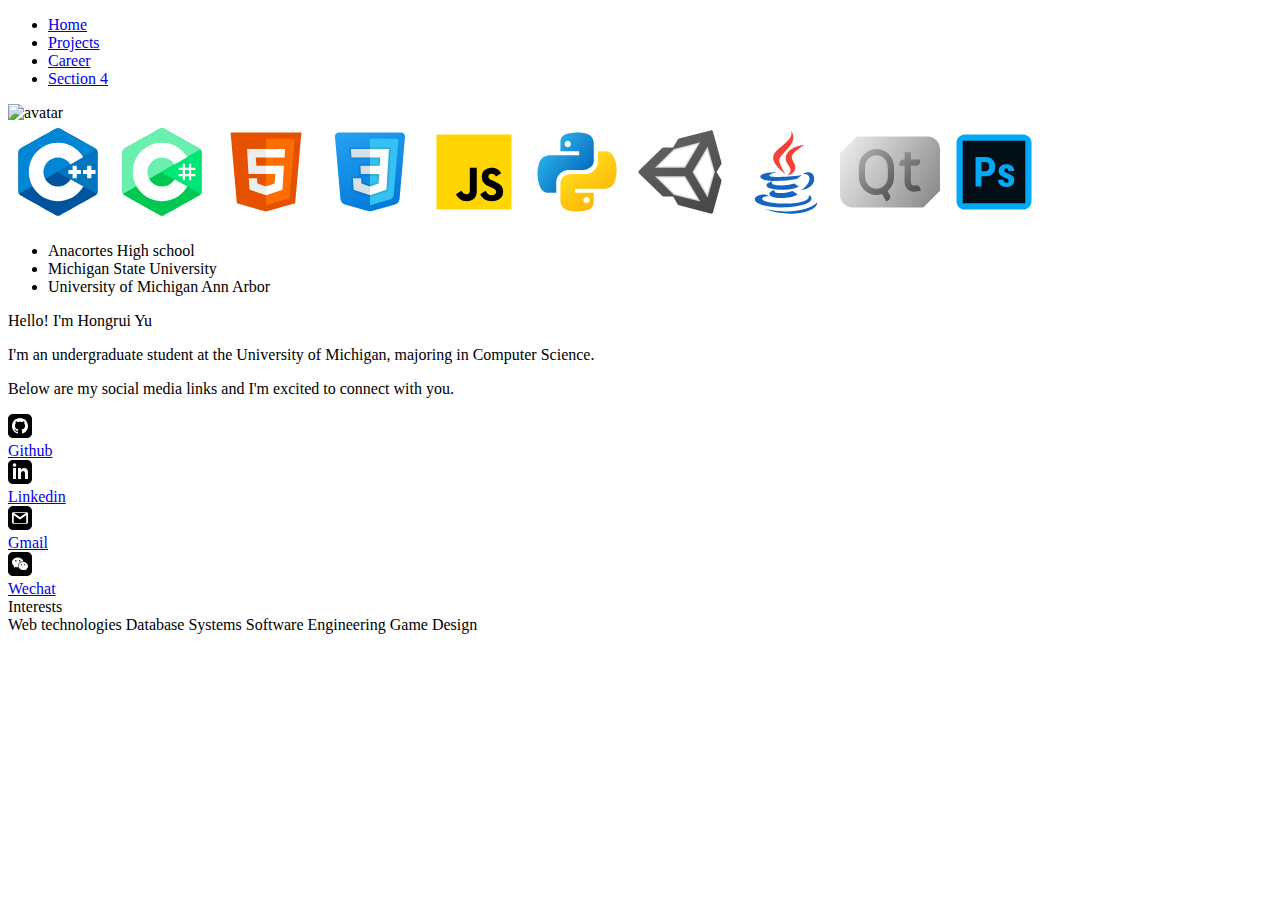
==== index.html @ d1433aac "Add files via upload" ====
<!DOCTYPE html>

<html lang="en">

<head>
    <meta charset="UTF-8">
    <meta name="viewport"
        content="width=device-width, initial-scale=1.0, maximum-scale=1.0, minimum-scale=1.0, user-scalable=no">
    <title>Hongrui Yu</title>
    <link rel="stylesheet" href="./resource/css/style.css">
    <script src="./resource/javascript/script.js"></script>
</head>

<body>
    <div class="background-container">

        <nav id="navbar">
            <ul>
                <li><a href="#">Home</a></li>
                <li><a href="project.html">Projects</a></li>
                <li><a href="career.html">Career</a></li>
                <li><a href="#section4">Section 4</a></li>
            </ul>
        </nav>

        <div class="content">

            <div class="side_part">

                <div><img id="avatar" src="./resource/img/avatorjpg.jpg" alt="avatar"></div>

                <div class="side_text" id="tags">
                    <span class="tag">
                        <svg xmlns="http://www.w3.org/2000/svg" x="0px" y="0px" width="100" height="100"
                            viewBox="0 0 48 48">
                            <path fill="#00549d" fill-rule="evenodd"
                                d="M22.903,3.286c0.679-0.381,1.515-0.381,2.193,0 c3.355,1.883,13.451,7.551,16.807,9.434C42.582,13.1,43,13.804,43,14.566c0,3.766,0,15.101,0,18.867 c0,0.762-0.418,1.466-1.097,1.847c-3.355,1.883-13.451,7.551-16.807,9.434c-0.679,0.381-1.515,0.381-2.193,0 c-3.355-1.883-13.451-7.551-16.807-9.434C5.418,34.899,5,34.196,5,33.434c0-3.766,0-15.101,0-18.867 c0-0.762,0.418-1.466,1.097-1.847C9.451,10.837,19.549,5.169,22.903,3.286z"
                                clip-rule="evenodd"></path>
                            <path fill="#0086d4" fill-rule="evenodd"
                                d="M5.304,34.404C5.038,34.048,5,33.71,5,33.255 c0-3.744,0-15.014,0-18.759c0-0.758,0.417-1.458,1.094-1.836c3.343-1.872,13.405-7.507,16.748-9.38 c0.677-0.379,1.594-0.371,2.271,0.008c3.343,1.872,13.371,7.459,16.714,9.331c0.27,0.152,0.476,0.335,0.66,0.576L5.304,34.404z"
                                clip-rule="evenodd"></path>
                            <path fill="#fff" fill-rule="evenodd"
                                d="M24,10c7.727,0,14,6.273,14,14s-6.273,14-14,14 s-14-6.273-14-14S16.273,10,24,10z M24,17c3.863,0,7,3.136,7,7c0,3.863-3.137,7-7,7s-7-3.137-7-7C17,20.136,20.136,17,24,17z"
                                clip-rule="evenodd"></path>
                            <path fill="#0075c0" fill-rule="evenodd"
                                d="M42.485,13.205c0.516,0.483,0.506,1.211,0.506,1.784 c0,3.795-0.032,14.589,0.009,18.384c0.004,0.396-0.127,0.813-0.323,1.127L23.593,24L42.485,13.205z"
                                clip-rule="evenodd"></path>
                            <path fill="#fff" fill-rule="evenodd" d="M31 21H33V27H31zM38 21H40V27H38z"
                                clip-rule="evenodd"></path>
                            <path fill="#fff" fill-rule="evenodd" d="M29 23H35V25H29zM36 23H42V25H36z"
                                clip-rule="evenodd"></path>
                        </svg>
                    </span>
                    <span class="tag">
                        <svg xmlns="http://www.w3.org/2000/svg" x="0px" y="0px" width="100" height="100"
                            viewBox="0 0 48 48">
                            <path fill="#00c853"
                                d="M22.903,3.286c0.679-0.381,1.515-0.381,2.193,0c3.355,1.883,13.451,7.551,16.807,9.434 C42.582,13.1,43,13.804,43,14.566c0,3.766,0,15.101,0,18.867c0,0.762-0.418,1.466-1.097,1.847 c-3.355,1.883-13.451,7.551-16.807,9.434c-0.679,0.381-1.515,0.381-2.193,0c-3.355-1.883-13.451-7.551-16.807-9.434 C5.418,34.899,5,34.196,5,33.434c0-3.766,0-15.101,0-18.867c0-0.762,0.418-1.466,1.097-1.847 C9.451,10.837,19.549,5.169,22.903,3.286z">
                            </path>
                            <path fill="#69f0ae"
                                d="M5.304,34.404C5.038,34.048,5,33.71,5,33.255c0-3.744,0-15.014,0-18.759 c0-0.758,0.417-1.458,1.094-1.836c3.343-1.872,13.405-7.507,16.748-9.38c0.677-0.379,1.594-0.371,2.271,0.008 c3.343,1.872,13.371,7.459,16.714,9.331c0.27,0.152,0.476,0.335,0.66,0.576L5.304,34.404z">
                            </path>
                            <path fill="#fff"
                                d="M24,10c-7.73,0-14,6.27-14,14s6.27,14,14,14s14-6.27,14-14S31.73,10,24,10z M24,31 c-3.86,0-7-3.14-7-7s3.14-7,7-7s7,3.14,7,7S27.86,31,24,31z">
                            </path>
                            <path fill="#00e676"
                                d="M42.485,13.205c0.516,0.483,0.506,1.211,0.506,1.784c0,3.795-0.032,14.589,0.009,18.384 c0.004,0.396-0.127,0.813-0.323,1.127L23.593,24L42.485,13.205z">
                            </path>
                            <path fill="#fff" d="M34 20H35V28H34zM37 20H38V28H37z"></path>
                            <path fill="#fff" d="M32 25H40V26H32zM32 22H40V23H32z"></path>
                        </svg>
                    </span>
                    <span class="tag">
                        <svg xmlns="http://www.w3.org/2000/svg" x="0px" y="0px" width="100" height="100"
                            viewBox="0 0 48 48">
                            <path fill="#E65100" d="M41,5H7l3,34l14,4l14-4L41,5L41,5z"></path>
                            <path fill="#FF6D00" d="M24 8L24 39.9 35.2 36.7 37.7 8z"></path>
                            <path fill="#FFF"
                                d="M24,25v-4h8.6l-0.7,11.5L24,35.1v-4.2l4.1-1.4l0.3-4.5H24z M32.9,17l0.3-4H24v4H32.9z">
                            </path>
                            <path fill="#EEE"
                                d="M24,30.9v4.2l-7.9-2.6L15.7,27h4l0.2,2.5L24,30.9z M19.1,17H24v-4h-9.1l0.7,12H24v-4h-4.6L19.1,17z">
                            </path>
                        </svg>
                    </span>
                    <span class="tag">
                        <svg xmlns="http://www.w3.org/2000/svg" x="0px" y="0px" width="100" height="100"
                            viewBox="0 0 48 48">
                            <linearGradient id="TQDriqswrKwPOniLrPT12a_7gdY5qNXaKC0_gr1" x1="16.33" x2="32.293"
                                y1="-2.748" y2="41.109" gradientUnits="userSpaceOnUse">
                                <stop offset="0" stop-color="#2aa4f4"></stop>
                                <stop offset="1" stop-color="#007ad9"></stop>
                            </linearGradient>
                            <path fill="url(#TQDriqswrKwPOniLrPT12a_7gdY5qNXaKC0_gr1)"
                                d="M7.192,7.176l2.627,29.77c0.109,1.237,0.97,2.28,2.164,2.621l10.643,3.041	c0.898,0.257,1.849,0.257,2.747,0l10.643-3.041c1.194-0.341,2.055-1.383,2.164-2.621l2.627-29.77C40.911,6.006,39.99,5,38.816,5	H9.184C8.01,5,7.089,6.006,7.192,7.176z">
                            </path>
                            <path fill="#35c1f1"
                                d="M24,8v31.9l9.876-2.822c0.797-0.228,1.371-0.924,1.443-1.749l2.286-26.242	C37.656,8.502,37.196,8,36.609,8H24z">
                            </path>
                            <path fill="#fff"
                                d="M33.1,13H24v4h4.9l-0.3,4H24v4h4.4l-0.3,4.5L24,30.9v4.2l7.9-2.6L32.6,21l0,0L33.1,13z">
                            </path>
                            <path fill="#d6e0e9"
                                d="M24,13v4h-8.9l-0.3-4H24z M19.4,21l0.2,4H24v-4H19.4z M19.8,27h-4l0.3,5.5l7.9,2.6v-4.2l-4.1-1.4	L19.8,27z">
                            </path>
                            <path
                                d="M33.1,13l-0.5,8l-0.7,11.5L24,35.1l-7.9-2.6L15.8,27h4l0.1,2.5l4.1,1.4l4.1-1.4l0.3-4.5H24h-4.4l-0.2-4H24h4.6l0.3-4H24 h-8.9l-0.3-4H24H33.1 M34.164,12H33.1H24h-9.2h-1.078l0.081,1.075l0.3,4L14.172,18H15.1H24h3.822l-0.15,2H24h-4.6h-1.051 l0.052,1.05l0.2,4L18.649,26H15.8h-1.056l0.058,1.054l0.3,5.5l0.037,0.682l0.649,0.214l7.9,2.6L24,36.153l0.313-0.103l7.9-2.6 l0.644-0.212l0.041-0.677l0.7-11.5l0.5-7.998L34.164,12L34.164,12z M20.761,26H24h3.331l-0.185,2.769L24,29.843l-3.128-1.068 l-0.073-1.815L20.761,26L20.761,26z"
                                opacity=".05"></path>
                            <path
                                d="M33.1,13l-0.5,8l-0.7,11.5L24,35.1l-7.9-2.6L15.8,27h4l0.1,2.5l4.1,1.4l4.1-1.4l0.3-4.5H24h-4.4l-0.2-4H24h4.6l0.3-4H24 h-8.9l-0.3-4H24H33.1 M33.632,12.5H33.1H24h-9.2h-0.539l0.04,0.537l0.3,4l0.035,0.463H15.1H24h4.361l-0.225,3H24h-4.6h-0.526 l0.026,0.525l0.2,4l0.024,0.475H19.6H24h3.866l-0.242,3.634L24,30.372l-3.614-1.234L20.3,26.98L20.28,26.5H19.8h-4h-0.528 l0.029,0.527l0.3,5.5l0.019,0.341l0.324,0.107l7.9,2.6L24,35.626l0.156-0.051l7.9-2.6l0.322-0.106l0.021-0.339l0.7-11.5l0.5-7.999 L33.632,12.5L33.632,12.5z"
                                opacity=".07"></path>
                        </svg>
                    </span>
                    <span class="tag">
                        <svg xmlns="http://www.w3.org/2000/svg" x="0px" y="0px" width="100" height="100"
                            viewBox="0 0 48 48">
                            <path fill="#ffd600" d="M6,42V6h36v36H6z"></path>
                            <path fill="#000001"
                                d="M29.538 32.947c.692 1.124 1.444 2.201 3.037 2.201 1.338 0 2.04-.665 2.04-1.585 0-1.101-.726-1.492-2.198-2.133l-.807-.344c-2.329-.988-3.878-2.226-3.878-4.841 0-2.41 1.845-4.244 4.728-4.244 2.053 0 3.528.711 4.592 2.573l-2.514 1.607c-.553-.988-1.151-1.377-2.078-1.377-.946 0-1.545.597-1.545 1.377 0 .964.6 1.354 1.985 1.951l.807.344C36.452 29.645 38 30.839 38 33.523 38 36.415 35.716 38 32.65 38c-2.999 0-4.702-1.505-5.65-3.368L29.538 32.947zM17.952 33.029c.506.906 1.275 1.603 2.381 1.603 1.058 0 1.667-.418 1.667-2.043V22h3.333v11.101c0 3.367-1.953 4.899-4.805 4.899-2.577 0-4.437-1.746-5.195-3.368L17.952 33.029z">
                            </path>
                        </svg>
                    </span>
                    <span class="tag">
                        <svg xmlns="http://www.w3.org/2000/svg" x="0px" y="0px" width="100" height="100"
                            viewBox="0 0 48 48">
                            <linearGradient id="goqfu1ZNmEnUrQDJEQ1bUa_l75OEUJkPAk4_gr1" x1="10.458" x2="26.314"
                                y1="12.972" y2="26.277" gradientUnits="userSpaceOnUse">
                                <stop offset="0" stop-color="#26abe7"></stop>
                                <stop offset="1" stop-color="#086dbf"></stop>
                            </linearGradient>
                            <path fill="url(#goqfu1ZNmEnUrQDJEQ1bUa_l75OEUJkPAk4_gr1)"
                                d="M24.047,5c-1.555,0.005-2.633,0.142-3.936,0.367c-3.848,0.67-4.549,2.077-4.549,4.67V14h9v2 H15.22h-4.35c-2.636,0-4.943,1.242-5.674,4.219c-0.826,3.417-0.863,5.557,0,9.125C5.851,32.005,7.294,34,9.931,34h3.632v-5.104 c0-2.966,2.686-5.896,5.764-5.896h7.236c2.523,0,5-1.862,5-4.377v-8.586c0-2.439-1.759-4.263-4.218-4.672 C27.406,5.359,25.589,4.994,24.047,5z M19.063,9c0.821,0,1.5,0.677,1.5,1.502c0,0.833-0.679,1.498-1.5,1.498 c-0.837,0-1.5-0.664-1.5-1.498C17.563,9.68,18.226,9,19.063,9z">
                            </path>
                            <linearGradient id="goqfu1ZNmEnUrQDJEQ1bUb_l75OEUJkPAk4_gr2" x1="35.334" x2="23.517"
                                y1="37.911" y2="21.034" gradientUnits="userSpaceOnUse">
                                <stop offset="0" stop-color="#feb705"></stop>
                                <stop offset="1" stop-color="#ffda1c"></stop>
                            </linearGradient>
                            <path fill="url(#goqfu1ZNmEnUrQDJEQ1bUb_l75OEUJkPAk4_gr2)"
                                d="M23.078,43c1.555-0.005,2.633-0.142,3.936-0.367c3.848-0.67,4.549-2.077,4.549-4.67V34h-9v-2 h9.343h4.35c2.636,0,4.943-1.242,5.674-4.219c0.826-3.417,0.863-5.557,0-9.125C41.274,15.995,39.831,14,37.194,14h-3.632v5.104 c0,2.966-2.686,5.896-5.764,5.896h-7.236c-2.523,0-5,1.862-5,4.377v8.586c0,2.439,1.759,4.263,4.218,4.672 C19.719,42.641,21.536,43.006,23.078,43z M28.063,39c-0.821,0-1.5-0.677-1.5-1.502c0-0.833,0.679-1.498,1.5-1.498 c0.837,0,1.5,0.664,1.5,1.498C29.563,38.32,28.899,39,28.063,39z">
                            </path>
                        </svg>
                    </span>
                    <span class="tag">
                        <svg xmlns="http://www.w3.org/2000/svg" x="0px" y="0px" width="100" height="100"
                            viewBox="0 0 48 48">
                            <polygon fill="#fff" points="33.78,8.995 19.872,12.482 9.76,22.502 25.768,22.502"></polygon>
                            <polygon fill="#fff" points="9.793,25.503 19.873,35.446 33.82,38.933 25.804,25.503">
                            </polygon>
                            <polygon fill="#fff" points="36.433,10.528 28.447,24.001 36.433,37.434 40.294,24.001">
                            </polygon>
                            <polygon fill="none" stroke="#000" stroke-miterlimit="10"
                                points="20.126,12.934 32.738,9.771 25.483,22.002 10.975,22.002" opacity=".07"></polygon>
                            <polygon fill="none" stroke="#1d1d1b" stroke-width="2"
                                points="20.126,12.934 32.738,9.771 25.483,22.002 10.975,22.002" opacity=".05"></polygon>
                            <polygon fill="none" stroke="#000"
                                points="20.126,12.934 32.738,9.771 25.483,22.002 10.975,22.002" opacity=".07"></polygon>
                            <polygon fill="none" stroke="#000" stroke-miterlimit="10"
                                points="36.272,36.185 29.029,24.001 36.272,11.78 39.774,24.001" opacity=".07"></polygon>
                            <polygon fill="none" stroke="#000" stroke-miterlimit="10"
                                points="20.126,34.994 11.012,26.003 25.52,26.003 32.775,38.156" opacity=".07"></polygon>
                            <polygon fill="none" stroke="#1d1d1b" stroke-width="2"
                                points="36.272,36.185 29.029,24.001 36.272,11.78 39.774,24.001" opacity=".05"></polygon>
                            <polygon fill="none" stroke="#000"
                                points="36.272,36.185 29.029,24.001 36.272,11.78 39.774,24.001" opacity=".07"></polygon>
                            <g>
                                <polygon fill="none" stroke="#1d1d1b" stroke-width="2"
                                    points="20.126,34.994 11.012,26.003 25.52,26.003 32.775,38.156" opacity=".05">
                                </polygon>
                                <polygon fill="none" stroke="#000"
                                    points="20.126,34.994 11.012,26.003 25.52,26.003 32.775,38.156" opacity=".07">
                                </polygon>
                            </g>
                            <linearGradient id="_SHrDBwHedFQ~y1bkV39Ka_IPzemd2v4Ubj_gr1" x1="16.008" x2="39.945"
                                y1="6.199" y2="45.892" gradientUnits="userSpaceOnUse">
                                <stop offset="0" stop-color="#636363"></stop>
                                <stop offset="1" stop-color="#444"></stop>
                            </linearGradient>
                            <path fill="url(#_SHrDBwHedFQ~y1bkV39Ka_IPzemd2v4Ubj_gr1)"
                                d="M36.272,36.185l-7.243-12.184l7.243-12.221l3.502,12.221L36.272,36.185z M20.126,34.994 l-9.115-8.991H25.52l7.254,12.153L20.126,34.994z M20.126,12.934l12.611-3.162l-7.254,12.231H10.975L20.126,12.934z M37.687,4.033 L22.579,7.955c-0.26,0.068-0.483,0.236-0.619,0.469l-2.243,3.841l-4.533-0.034c-0.266-0.002-0.521,0.101-0.712,0.286L3.39,23.275 c-0.409,0.398-0.409,1.055,0.001,1.452l11.081,10.724c0.19,0.184,0.446,0.286,0.711,0.284l4.534-0.034l2.244,3.842 c0.135,0.232,0.357,0.4,0.617,0.468l15.108,3.956c0.536,0.14,1.085-0.177,1.231-0.711l4.047-14.789 c0.074-0.269,0.033-0.557-0.113-0.795l-2.249-3.667l2.249-3.674c0.146-0.238,0.187-0.526,0.113-0.795L38.916,4.744 C38.77,4.211,38.222,3.894,37.687,4.033z">
                            </path>
                        </svg>
                    </span>
                    <span class="tag">
                        <svg xmlns="http://www.w3.org/2000/svg" x="0px" y="0px" width="100" height="100"
                            viewBox="0 0 48 48">
                            <path fill="#F44336"
                                d="M23.65,24.898c-0.998-1.609-1.722-2.943-2.725-5.455C19.229,15.2,31.24,11.366,26.37,3.999c2.111,5.089-7.577,8.235-8.477,12.473C17.07,20.37,23.645,24.898,23.65,24.898z">
                            </path>
                            <path fill="#F44336"
                                d="M23.878,17.27c-0.192,2.516,2.229,3.857,2.299,5.695c0.056,1.496-1.447,2.743-1.447,2.743s2.728-0.536,3.579-2.818c0.945-2.534-1.834-4.269-1.548-6.298c0.267-1.938,6.031-5.543,6.031-5.543S24.311,11.611,23.878,17.27z">
                            </path>
                            <g>
                                <path fill="#1565C0"
                                    d="M32.084 25.055c1.754-.394 3.233.723 3.233 2.01 0 2.901-4.021 5.643-4.021 5.643s6.225-.742 6.225-5.505C37.521 24.053 34.464 23.266 32.084 25.055zM29.129 27.395c0 0 1.941-1.383 2.458-1.902-4.763 1.011-15.638 1.147-15.638.269 0-.809 3.507-1.638 3.507-1.638s-7.773-.112-7.773 2.181C11.683 28.695 21.858 28.866 29.129 27.395z">
                                </path>
                                <path fill="#1565C0"
                                    d="M27.935,29.571c-4.509,1.499-12.814,1.02-10.354-0.993c-1.198,0-2.974,0.963-2.974,1.889c0,1.857,8.982,3.291,15.63,0.572L27.935,29.571z">
                                </path>
                                <path fill="#1565C0"
                                    d="M18.686,32.739c-1.636,0-2.695,1.054-2.695,1.822c0,2.391,9.76,2.632,13.627,0.205l-2.458-1.632C24.271,34.404,17.014,34.579,18.686,32.739z">
                                </path>
                                <path fill="#1565C0"
                                    d="M36.281,36.632c0-0.936-1.055-1.377-1.433-1.588c2.228,5.373-22.317,4.956-22.317,1.784c0-0.721,1.807-1.427,3.477-1.093l-1.42-0.839C11.26,34.374,9,35.837,9,37.017C9,42.52,36.281,42.255,36.281,36.632z">
                                </path>
                                <path fill="#1565C0"
                                    d="M39,38.604c-4.146,4.095-14.659,5.587-25.231,3.057C24.341,46.164,38.95,43.628,39,38.604z">
                                </path>
                            </g>
                        </svg>
                    </span>
                    <span class="tag">
                        <svg xmlns="http://www.w3.org/2000/svg" x="0px" y="0px" width="100" height="100"
                            viewBox="0 0 48 48">
                            <linearGradient id="nr9U1wY2imbQ208vpwIgfa_tNxofVIppxae_gr1" x1="-7.795" x2="72.986"
                                y1="5.643" y2="52.282" gradientUnits="userSpaceOnUse">
                                <stop offset="0" stop-color="#262626" stop-opacity="0"></stop>
                                <stop offset="1" stop-color="#262626" stop-opacity=".8"></stop>
                            </linearGradient>
                            <path fill="url(#nr9U1wY2imbQ208vpwIgfa_tNxofVIppxae_gr1)"
                                d="M40,41H6c-3.314,0-6-2.686-6-6V15l8-8h34c3.314,0,6,2.686,6,6v20L40,41z"></path>
                            <linearGradient id="nr9U1wY2imbQ208vpwIgfb_tNxofVIppxae_gr2" x1="18.724" x2="46.237"
                                y1="8.385" y2="35.898" gradientUnits="userSpaceOnUse">
                                <stop offset="0" stop-color="#262626" stop-opacity="0"></stop>
                                <stop offset="1" stop-color="#262626" stop-opacity=".8"></stop>
                            </linearGradient>
                            <path fill="url(#nr9U1wY2imbQ208vpwIgfb_tNxofVIppxae_gr2)"
                                d="M38.582,31.993c-0.182-1.089-1.212-1.825-2.302-1.643l-0.535,0.089	c-0.44,0.072-0.873-0.046-1.216-0.335c-0.342-0.29-0.53-0.696-0.53-1.145V21h2.5c1.105,0,2-0.895,2-2v-1H34v-3.5h-3V18h-0.5	c-1.105,0-2,0.895-2,2v1H31l0,7.84c0,0.82,0.173,1.646,0.588,2.353c0.854,1.457,2.352,2.265,3.909,2.265	c0.247,0,0.495-0.021,0.743-0.062l2.507-0.418L38.582,31.993z">
                            </path>
                            <linearGradient id="nr9U1wY2imbQ208vpwIgfc_tNxofVIppxae_gr3" x1="-1.609" x2="33.931"
                                y1="4.891" y2="40.431" gradientUnits="userSpaceOnUse">
                                <stop offset="0" stop-color="#262626" stop-opacity="0"></stop>
                                <stop offset="1" stop-color="#262626" stop-opacity=".8"></stop>
                            </linearGradient>
                            <path fill="url(#nr9U1wY2imbQ208vpwIgfc_tNxofVIppxae_gr3)"
                                d="M25.87,27.354C25.956,26.316,26,25.355,26,24.5c0-1.2-0.056-2.495-0.166-3.85	C25.487,16.36,21.823,13,17.492,13c-4.328,0-7.994,3.367-8.346,7.667C9.049,21.868,9,22.989,9,24c0,1.013,0.049,2.128,0.146,3.314	C9.496,31.624,13.17,35,17.51,35c0.94,0,1.844-0.166,2.695-0.457l1.975,3.668l0.88-0.474c0.973-0.524,1.336-1.737,0.813-2.709	l-1.047-1.945C24.523,31.693,25.679,29.661,25.87,27.354z M22.88,27.106C22.653,29.851,20.294,32,17.51,32	c-2.789,0-5.149-2.165-5.374-4.929C12.046,25.966,12,24.932,12,24c0-0.93,0.046-1.97,0.137-3.09c0.225-2.753,2.577-4.91,5.355-4.91	c2.779,0,5.13,2.149,5.352,4.894C22.947,22.167,23,23.381,23,24.5C23,25.273,22.96,26.149,22.88,27.106z">
                            </path>
                        </svg>
                    </span>
                    <span class="tag">
                        <svg xmlns="http://www.w3.org/2000/svg" x="0px" y="0px" width="100" height="100"
                            viewBox="0 0 48 48">
                            <path fill="#03A9F4"
                                d="M6,10c0-2.209,1.791-4,4-4h28c2.209,0,4,1.791,4,4v28c0,2.209-1.791,4-4,4H10c-2.209,0-4-1.791-4-4V10z">
                            </path>
                            <path fill="#020F16"
                                d="M20.016,19.174h-2.002v4.434h1.973c0.547,0,0.97-0.179,1.27-0.537s0.449-0.879,0.449-1.563c0-0.71-0.153-1.274-0.459-1.694S20.53,19.181,20.016,19.174z">
                            </path>
                            <path fill="#020F16"
                                d="M9,9v30h30V9H9z M23.365,24.789C22.539,25.597,21.393,26,19.928,26h-1.914v5h-2.871V16.781h4.844c1.406,0,2.528,0.437,3.364,1.309s1.255,2.005,1.255,3.398S24.192,23.981,23.365,24.789z M32.682,30.336c-0.709,0.573-1.641,0.859-2.793,0.859c-0.775,0-1.459-0.151-2.051-0.454s-1.057-0.725-1.392-1.265s-0.503-1.123-0.503-1.748h2.627c0.014,0.481,0.125,0.843,0.337,1.084s0.558,0.361,1.04,0.361c0.742,0,1.113-0.335,1.113-1.006c0-0.234-0.112-0.451-0.337-0.649S30,27.052,29.225,26.713c-1.139-0.462-1.922-0.94-2.349-1.436s-0.64-1.11-0.64-1.846c0-0.925,0.334-1.688,1.001-2.29s1.552-0.903,2.651-0.903c1.158,0,2.086,0.3,2.783,0.898s1.045,1.403,1.045,2.412h-2.764c0-0.859-0.357-1.289-1.074-1.289c-0.293,0-0.533,0.091-0.723,0.273s-0.283,0.437-0.283,0.762c0,0.234,0.104,0.441,0.313,0.62s0.699,0.435,1.475,0.767c1.127,0.417,1.922,0.881,2.388,1.392s0.698,1.174,0.698,1.987C33.746,29.005,33.391,29.763,32.682,30.336z">
                            </path>
                        </svg>
                    </span>
                </div>

                <div class="side_text">
                    <ul id="line">
                        <li>
                            <div class="spot"></div>
                            <div>Anacortes High school</div>
                        </li>
                        <li>
                            <div class="spot"></div>
                            <div>Michigan State University</div>
                        </li>
                        <li>
                            <div class="spot"></div>
                            <div>University of Michigan Ann Arbor</div>
                        </li>
                    </ul>
                </div>

            </div>

            <div class="main_part">

                <div id="welcome">
                    Hello! I'm
                    <span id="gradientText">Hongrui Yu</span>
                </div>

                <div id="intro">
                    <p>I'm an undergraduate student at the University of Michigan, majoring in Computer Science.</p>
                    <p>Below are my social media links and I'm excited to connect with you. </p>
                </div>

                <div id="contact">
                    <a class="icon" onclick href="https://github.com/Luffy117">
                        <svg xmlns="http://www.w3.org/2000/svg" width="24" height="24" viewBox="0 0 24 24">
                            <path
                                d="M19 0h-14c-2.761 0-5 2.239-5 5v14c0 2.761 2.239 5 5 5h14c2.762 0 5-2.239 5-5v-14c0-2.761-2.238-5-5-5zm-4.466 19.59c-.405.078-.534-.171-.534-.384v-2.195c0-.747-.262-1.233-.55-1.481 1.782-.198 3.654-.875 3.654-3.947 0-.874-.312-1.588-.823-2.147.082-.202.356-1.016-.079-2.117 0 0-.671-.215-2.198.82-.64-.18-1.324-.267-2.004-.271-.68.003-1.364.091-2.003.269-1.528-1.035-2.2-.82-2.2-.82-.434 1.102-.16 1.915-.077 2.118-.512.56-.824 1.273-.824 2.147 0 3.064 1.867 3.751 3.645 3.954-.229.2-.436.552-.508 1.07-.457.204-1.614.557-2.328-.666 0 0-.423-.768-1.227-.825 0 0-.78-.01-.055.487 0 0 .525.246.889 1.17 0 0 .463 1.428 2.688.944v1.489c0 .211-.129.459-.528.385-3.18-1.057-5.472-4.056-5.472-7.59 0-4.419 3.582-8 8-8s8 3.581 8 8c0 3.533-2.289 6.531-5.466 7.59z" />
                        </svg>
                        <div class="iconTip"> Github</div>
                    </a>
                    <a class="icon" onclick href="http://www.linkedin.com/in/hongrui-yu-9959192b2">
                        <svg xmlns="http://www.w3.org/2000/svg" width="24" height="24" viewBox="0 0 24 24">
                            <path
                                d="M19 0h-14c-2.761 0-5 2.239-5 5v14c0 2.761 2.239 5 5 5h14c2.762 0 5-2.239 5-5v-14c0-2.761-2.238-5-5-5zm-11 19h-3v-11h3v11zm-1.5-12.268c-.966 0-1.75-.79-1.75-1.764s.784-1.764 1.75-1.764 1.75.79 1.75 1.764-.783 1.764-1.75 1.764zm13.5 12.268h-3v-5.604c0-3.368-4-3.113-4 0v5.604h-3v-11h3v1.765c1.396-2.586 7-2.777 7 2.476v6.759z" />
                        </svg>
                        <div class="iconTip"> Linkedin</div>
                    </a>
                    <a class="icon" onclick href="mailto:jimyu@umich.edu">
                        <svg xmlns="http://www.w3.org/2000/svg" width="24" height="24" viewBox="0 0 24 24">
                            <path
                                d="M19 24h-14c-2.761 0-5-2.239-5-5v-14c0-2.761 2.239-5 5-5h14c2.762 0 5 2.239 5 5v14c0 2.761-2.238 5-5 5zm-.141-6.333c.63 0 1.141-.512 1.141-1.142v-9.05c0-.63-.511-1.142-1.141-1.142h-13.718c-.63 0-1.141.512-1.141 1.142v9.05c0 .63.511 1.142 1.141 1.142h13.718zm-6.859-4.058l-6.228-4.321-.014 7.712h12.457v-7.712l-6.215 4.321zm5.913-6.609c-1.745 1.215-5.913 4.153-5.913 4.153l-5.947-4.153h11.86z" />
                        </svg>
                        <div class="iconTip"> Gmail</div>
                    </a>
                    <a class="icon" onclick="pop('./resource/img/wx.jpg')" href="javascript:void(0)">
                        <svg xmlns="http://www.w3.org/2000/svg" width="24" height="24" viewBox="0 0 24 24">
                            <path
                                d="M19 24h-14c-2.761 0-5-2.239-5-5v-14c0-2.761 2.239-5 5-5h14c2.762 0 5 2.239 5 5v14c0 2.761-2.238 5-5 5zm-.665-6.984c1.016-.736 1.665-1.825 1.665-3.035 0-2.218-2.158-4.016-4.819-4.016-2.662 0-4.819 1.798-4.819 4.016s2.157 4.016 4.819 4.016c.55 0 1.081-.079 1.573-.22l.141-.021c.093 0 .177.028.256.074l1.055.609.093.03c.089 0 .161-.072.161-.161l-.026-.117-.217-.811-.017-.102c0-.108.053-.203.135-.262zm-8.552-11.485c-3.194 0-5.783 2.158-5.783 4.82 0 1.452.779 2.759 1.998 3.642.098.07.162.185.162.314l-.02.123-.261.972-.031.141c0 .107.086.193.193.193l.111-.036 1.266-.731c.096-.055.196-.089.307-.089l.17.025c.591.17 1.228.265 1.888.265l.318-.008c-.126-.376-.194-.772-.194-1.181 0-2.427 2.361-4.395 5.274-4.395l.314.008c-.436-2.302-2.827-4.063-5.712-4.063zm3.791 7.807c-.355 0-.642-.287-.642-.642 0-.355.287-.643.642-.643.355 0 .643.288.643.643 0 .355-.288.642-.643.642zm3.213 0c-.355 0-.642-.287-.642-.642 0-.355.287-.643.642-.643.355 0 .643.288.643.643 0 .355-.288.642-.643.642zm-8.932-3.759c-.425 0-.771-.345-.771-.771 0-.426.346-.771.771-.771.426 0 .772.345.772.771 0 .426-.346.771-.772.771zm3.856 0c-.426 0-.771-.345-.771-.771 0-.426.345-.771.771-.771.426 0 .771.345.771.771 0 .426-.345.771-.771.771z" />
                        </svg>
                        <div class="iconTip"> Wechat</div>
                    </a>
                </div>

                <div id="Interests">
                    <div class="cat">Interests</div>
                    <span class="inter">Web technologies </span>
                    <span class="inter">Database Systems</span>
                    <span class="inter">Software Engineering</span>
                    <span class="inter">Game Design</span>
                </div>

                <img id="tanChiShe" src="./resource/svg/snake-Light.svg" alt="">



            </div>

        </div>
    </div>

</body>

</html>
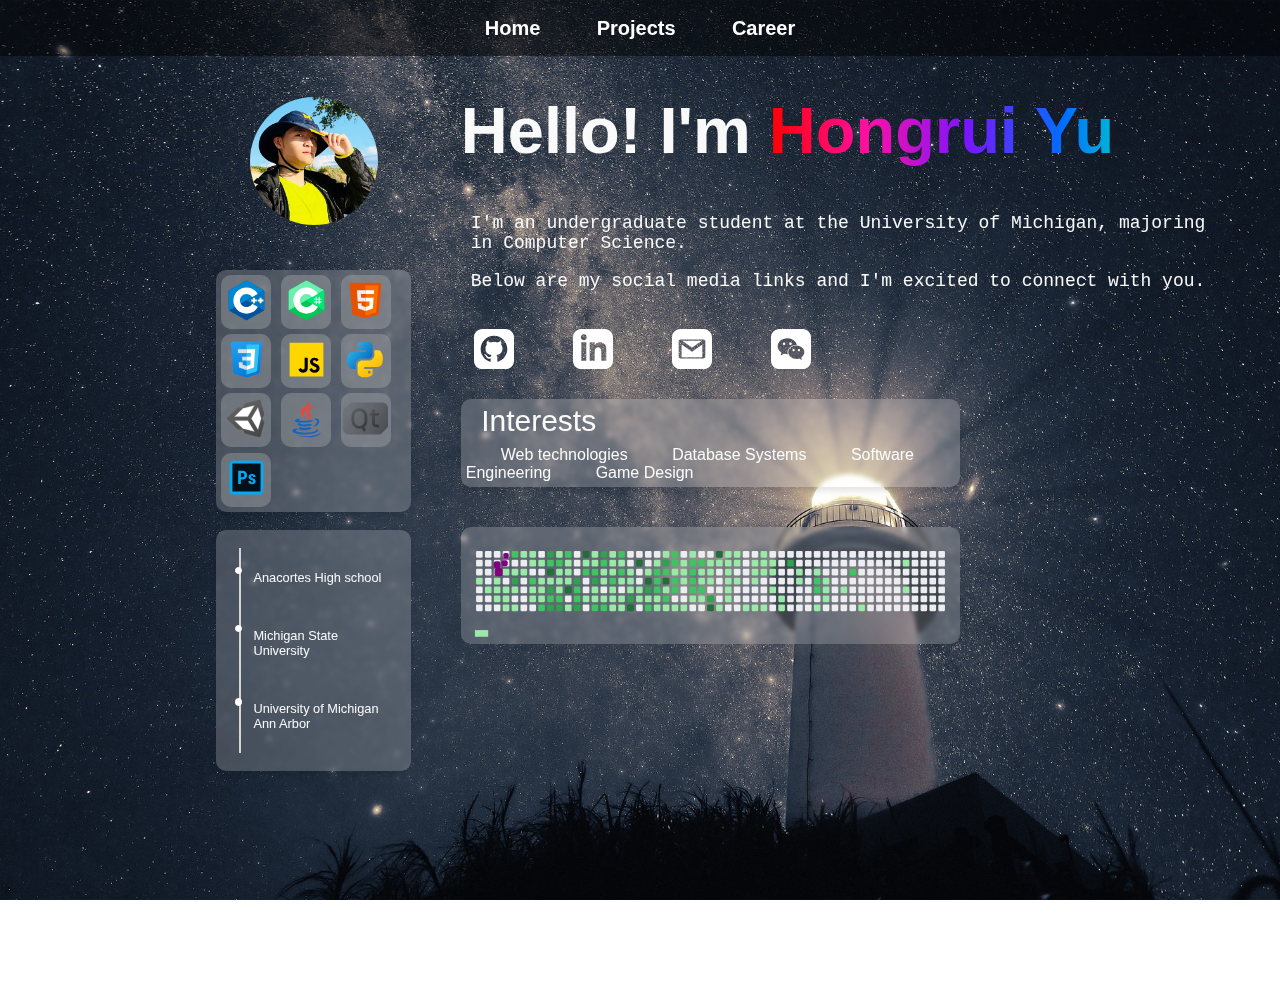
==== commit ec45b354: "Update index.html" ====
--- a/index.html
+++ b/index.html
@@ -19,7 +19,6 @@
                 <li><a href="#">Home</a></li>
                 <li><a href="project.html">Projects</a></li>
                 <li><a href="career.html">Career</a></li>
-                <li><a href="#section4">Section 4</a></li>
             </ul>
         </nav>
 
@@ -334,4 +333,4 @@
 
 </body>
 
-</html>+</html>
--- a/resource/css/style.css
+++ b/resource/css/style.css
@@ -0,0 +1,362 @@
+body,
+html {
+    margin: 0;
+    padding: 0;
+    font-family: "b", "a", sans-serif;
+    overflow-y: auto;
+    scroll-behavior: smooth;
+}
+
+body::-webkit-scrollbar {
+    display: none;
+}
+
+* {
+    box-sizing: border-box;
+}
+
+.background-container {
+    position: absolute;
+    top: 0;
+    left: 0;
+    width: inherit;
+    height: inherit;
+    background-color: black;
+    z-index: -2;
+}
+
+a:hover,
+a:link,
+a:visited,
+a:active,
+a:focus {
+    text-decoration: none;
+    outline: none;
+    border: none;
+    color: inherit;
+    -webkit-tap-highlight-color: rgba(0, 0, 0, 0);
+}
+
+.background-container::before {
+    content: "";
+    position: fixed;
+    top: 0;
+    left: 0;
+    width: 100%;
+    height: 100%;
+    background-image: url("../img/bg.jpg");
+    background-size: cover;
+    background-position: center;
+    filter: blur(0px);
+    z-index: -1;
+}
+
+.content {
+    position: relative;
+    z-index: 1;
+    color: rgba(255, 255, 255, 0.973);
+    text-align: left;
+    margin-top: 6vw;
+    transform: translateY(-50%);
+}
+
+#navbar {
+    position: fixed;
+    top: 0;
+    width: 100%;
+    background-color: rgba(0, 0, 0, 0.5);
+    z-index: 10;
+    padding: 0.7vw;
+    text-align: center;
+}
+
+#navbar ul {
+    list-style-type: none;
+    margin: 0vw;
+    padding: 0vw;
+    display: flex;
+    justify-content: center;
+}
+
+#navbar ul li {
+    margin: 0vw 1vw;
+}
+
+#navbar ul li a {
+    color: white;
+    text-decoration: none;
+    font-weight: bold;
+    font-size: 20px;
+    padding: 0.6vw 1.2vw;
+    display: block;
+}
+
+#navbar ul li a:hover {
+    background-color: rgba(255, 255, 255, 0.3);
+    border-radius: 0.4vw;
+}
+
+#section1,
+#section2,
+#section3,
+#section4 {
+    padding-top: 2vh;
+    min-height: 100vh;
+    background-color: lightgray;
+    margin: 1vw;
+}
+
+
+.side_part {
+    top: 1vh;
+    left: 14vw;
+    width: 21vw;
+    height: 100vh;
+    display: flex;
+    padding: 0 1vw;
+    position: fixed;
+    align-items: center;
+    flex-direction: column;
+}
+
+.side_part div {
+    margin: 1vh 0;
+    padding: 0.2vw;
+}
+
+.side_text {
+    position: relative;
+    width: 80%;
+    height: flex;
+    background: rgba(255, 255, 255, 0.2);
+    backdrop-filter: blur(2px);
+    border-radius: 10px;
+    box-shadow: 0 4px 6px rgba(0, 0, 0, 0.1);
+}
+
+.main_part {
+    width: 60vw;
+    left: 36vw;
+    display: flex;
+    position: relative;
+    float: right;
+    flex-direction: column;
+}
+
+#tags {
+    padding: 0.2vw;
+}
+
+.tag {
+    padding: 0.2vw;
+    margin: 0.2vw;
+    display: inline-block;
+    background: rgba(122, 122, 122, 0.2);
+    backdrop-filter: blur(2px);
+    border-radius: 10px;
+}
+
+.tag>svg {
+    width: 45px;
+    height: 45px;
+}
+
+.tag:hover {
+    background: rgba(255, 255, 255, 0.3);
+}
+
+#line {
+    padding-left: 20px;
+}
+
+#line li {
+    list-style: none;
+    font-size: 0.8em;
+    padding: 10px 10px 10px;
+    border-left: 2px solid #d5d5d5;
+    border-radius: 0;
+}
+
+.spot {
+    width: 2px;
+    height: 2px;
+    border-radius: 10px;
+    background-color: rgb(255 255 255);
+    border: 1px solid #fff;
+    position: absolute;
+    left: 19px;
+}
+
+#avatar {
+    width: 10vw;
+    height: 10vw;
+    border-radius: 50%;
+    margin: 0 auto 20px;
+}
+
+#welcome {
+    font-size: 65px;
+    font-weight: 800;
+    margin: 1.3vw 0;
+}
+
+#gradientText {
+    font-weight: bold;
+    background: linear-gradient(90deg, hsl(0, 100%, 50%), hsl(323, 100%, 53%), hsl(266, 100%, 54%), hsl(214, 100%, 50%), hsl(161, 100%, 50%), hsl(109, 100%, 50%), hsl(55, 100%, 50%), hsl(0, 100%, 50%));
+    background-size: 200%;
+    background-clip: text;
+    -webkit-background-clip: text;
+    color: transparent;
+    animation: gradient 10s ease infinite;
+}
+
+@keyframes gradient {
+    0% {
+        background-position: 0% 50%;
+    }
+
+    50% {
+        background-position: 100% 50%;
+    }
+
+    100% {
+        background-position: 0% 50%;
+    }
+}
+
+svg {
+    fill: whitesmoke;
+}
+
+#contact {
+    width: 100%;
+    height: 60px;
+    display: flex;
+    align-items: center;
+    overflow-x: scroll;
+    margin-top: 20px;
+}
+
+.cat {
+    font-family: 'Franklin Gothic Medium', 'Arial Narrow', Arial, sans-serif;
+    font-size: 30px;
+    margin-left: 1.2vw;
+    margin-bottom: 8px;
+}
+
+#contact::-webkit-scrollbar {
+    display: none;
+}
+
+.icon {
+    width: 49px;
+    height: 43px;
+    box-sizing: border-box;
+    border-radius: 7px;
+    display: flex;
+    margin-left: 10px;
+    margin-right: 40px;
+    backdrop-filter: blur(0px);
+    -webkit-backdrop-filter: blur(0px);
+    background: none;
+    align-items: center;
+    justify-content: center;
+    transition: width 0.3s ease, opacity 0.3s ease, transform 0.3s ease;
+    flex-shrink: 0;
+}
+
+.icon svg {
+    width: 40px;
+    height: 40px;
+    fill: #ffffff;
+    font-size: 22px;
+    margin-right: 3px;
+}
+
+.switch {
+    width: 55px;
+    height: 43px;
+    box-sizing: border-box;
+    border-radius: 7px;
+    display: flex;
+    margin-left: 10px;
+    backdrop-filter: blur(0px);
+    -webkit-backdrop-filter: blur(0px);
+    background: rgba(255, 255, 255, 0.2);
+
+    align-items: center;
+    justify-content: center;
+    transition: width 1s ease, opacity 1s ease, transform 1s ease;
+    flex-shrink: 0;
+}
+
+.iconTip {
+    white-space: nowrap;
+    display: none;
+}
+
+.icon:hover {
+    width: 95px;
+    transform: translateY(-2px);
+    background: rgba(255, 255, 255, 0.2);
+}
+
+.icon:hover .iconTip {
+    display: block;
+}
+
+.switch:hover {
+    width: 55px;
+    background: rgba(255, 255, 255, 0.2);
+}
+
+#Interests {
+    position: relative;
+    width: 65%;
+    height: 50%;
+    padding: 5px;
+    padding-top: 5px;
+    background: rgba(255, 255, 255, 0.2);
+    backdrop-filter: blur(2px);
+    border-radius: 10px;
+    box-shadow: 0 4px 6px rgba(0, 0, 0, 0.1);
+    margin-top: 20px;
+    margin-bottom: 20px;
+}
+
+.inter {
+    padding: 5px;
+    margin-left: 30px;
+}
+
+#tanChiShe {
+    position: relative;
+    width: 65%;
+    height: 50%;
+    padding: 5px;
+    background: rgba(255, 255, 255, 0.2);
+    backdrop-filter: blur(2px);
+    border-radius: 10px;
+    margin-top: 20px;
+    margin-bottom: 20px;
+}
+
+
+#contact {
+    list-style-type: none;
+    padding: 0;
+    margin: 0;
+}
+
+#contact li {
+    display: inline-block;
+    /* Or use `display: inline;` */
+    margin-right: 20px;
+}
+
+#intro {
+    padding: 5px;
+    margin: 5px;
+    font-family: 'Courier New', Courier, monospace;
+    font-size: large;
+}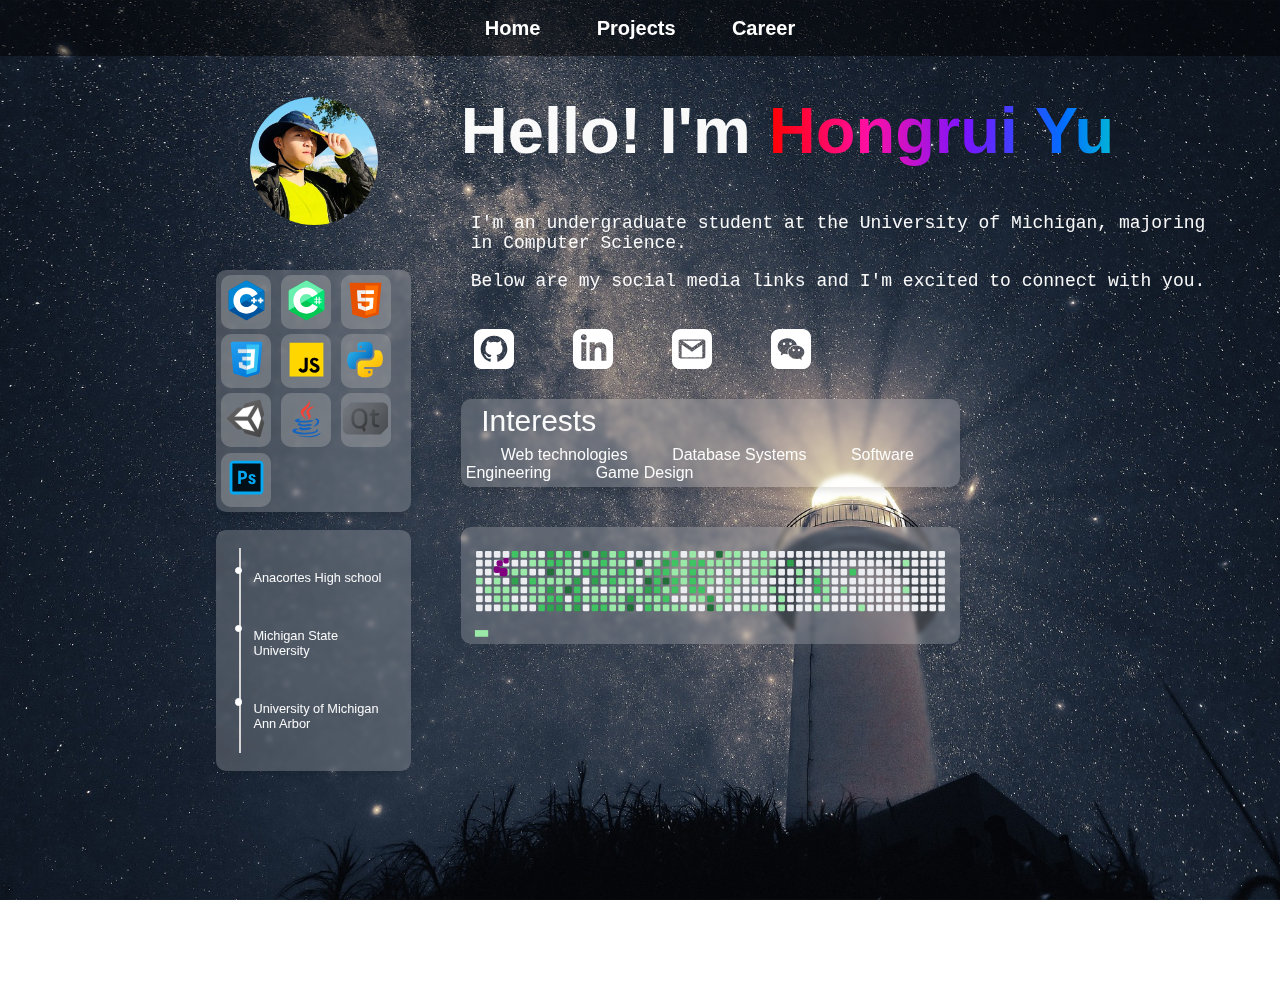
==== commit de7f68c4: "Update index.html" ====
--- a/index.html
+++ b/index.html
@@ -298,7 +298,7 @@
                         </svg>
                         <div class="iconTip"> Linkedin</div>
                     </a>
-                    <a class="icon" onclick href="mailto:jimyu@umich.edu">
+                    <a class="icon" onclick href="mailto:ruishuai1117@gmail.com">
                         <svg xmlns="http://www.w3.org/2000/svg" width="24" height="24" viewBox="0 0 24 24">
                             <path
                                 d="M19 24h-14c-2.761 0-5-2.239-5-5v-14c0-2.761 2.239-5 5-5h14c2.762 0 5 2.239 5 5v14c0 2.761-2.238 5-5 5zm-.141-6.333c.63 0 1.141-.512 1.141-1.142v-9.05c0-.63-.511-1.142-1.141-1.142h-13.718c-.63 0-1.141.512-1.141 1.142v9.05c0 .63.511 1.142 1.141 1.142h13.718zm-6.859-4.058l-6.228-4.321-.014 7.712h12.457v-7.712l-6.215 4.321zm5.913-6.609c-1.745 1.215-5.913 4.153-5.913 4.153l-5.947-4.153h11.86z" />
